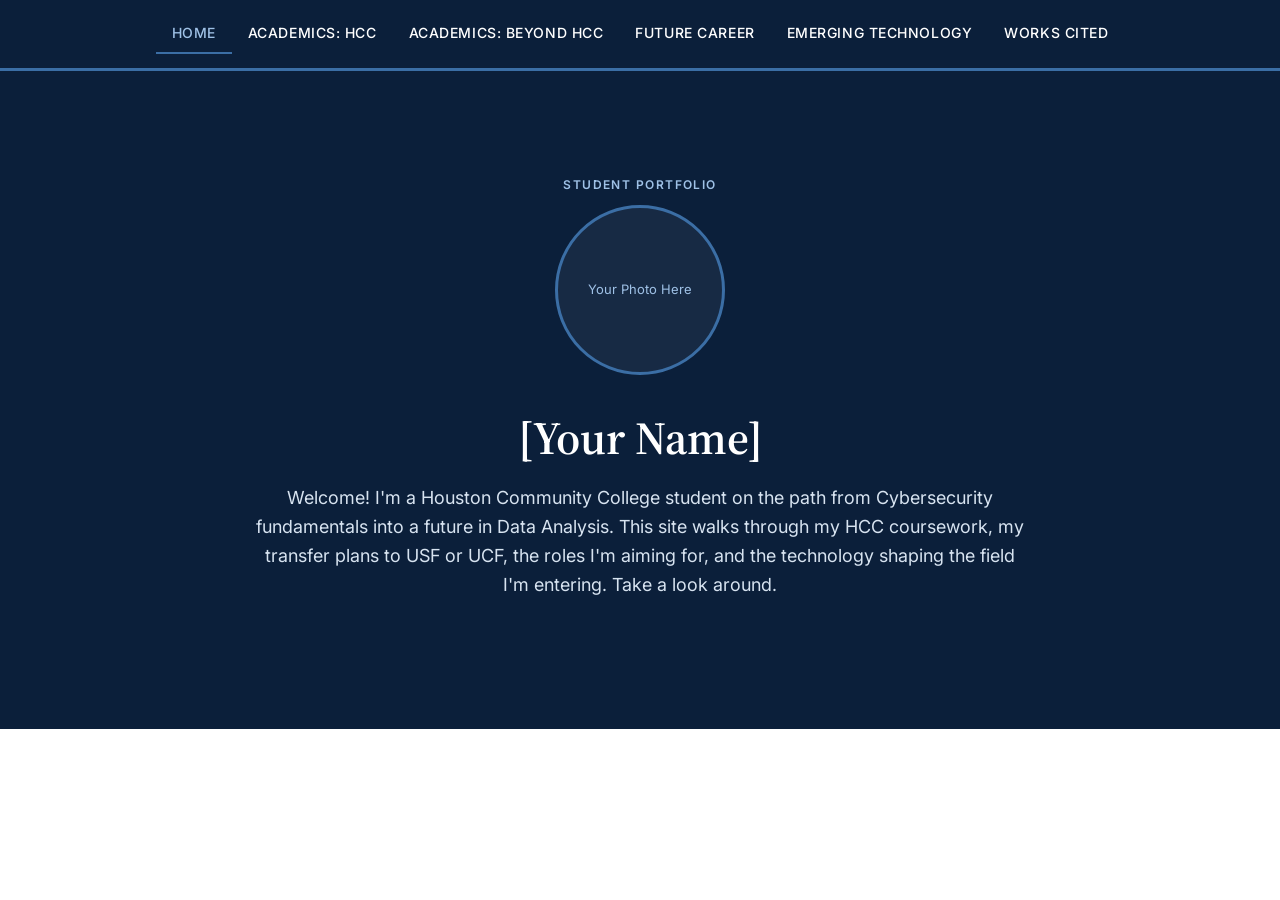
==== index.html @ fdd37890 "Add files via upload" ====
<!DOCTYPE html>
<html lang="en">
<head>
<meta charset="UTF-8">
<meta name="viewport" content="width=device-width, initial-scale=1.0">
<title>Home | My Academic & Career Portfolio</title>
<link rel="preconnect" href="https://fonts.googleapis.com">
<link href="https://fonts.googleapis.com/css2?family=Source+Serif+4:opsz,wght@8..60,400;8..60,600;8..60,700&family=Inter:wght@400;500;600&display=swap" rel="stylesheet">
<link rel="stylesheet" href="style.css">
</head>
<body>

<nav>
  <a href="index.html" class="active">Home</a>
  <a href="academics-hcc.html">Academics: HCC</a>
  <a href="academics-beyond.html">Academics: Beyond HCC</a>
  <a href="future-career.html">Future Career</a>
  <a href="emerging-tech.html">Emerging Technology</a>
  <a href="works-cited.html">Works Cited</a>
</nav>

<section id="home-hero">
  <span class="eyebrow">Student Portfolio</span>
  <div class="photo-placeholder">Your Photo Here</div>
  <h1>[Your Name]</h1>
  <p>Welcome! I'm a Houston Community College student on the path from Cybersecurity fundamentals into a future in Data Analysis. This site walks through my HCC coursework, my transfer plans to USF or UCF, the roles I'm aiming for, and the technology shaping the field I'm entering. Take a look around.</p>
</section>

</body>
</html>
---- style.css ----
:root{
  --navy:#0B1F3A;
  --black:#0A0A0A;
  --white:#FFFFFF;
  --steel:#3B6EA5;
  --mist:#EEF2F7;
  --line:#D7DEE7;
  --font-head:'Source Serif 4', serif;
  --font-body:'Inter', sans-serif;
}
*{box-sizing:border-box; margin:0; padding:0;}
body{ font-family:var(--font-body); color:var(--black); background:var(--white); line-height:1.6; }
h1,h2,h3{ font-family:var(--font-head); color:var(--navy); font-weight:600; }
a{ color:var(--steel); }

nav{
  position:sticky; top:0; z-index:10;
  background:var(--navy);
  display:flex; flex-wrap:wrap; justify-content:center;
  padding:14px 10px;
  border-bottom:3px solid var(--steel);
}
nav a{
  color:var(--white); text-decoration:none;
  font-size:14px; letter-spacing:.04em; text-transform:uppercase;
  padding:8px 16px; font-weight:500;
}
nav a.active{ color:#9FC1E6; border-bottom:2px solid var(--steel); }
nav a:hover{ color:#9FC1E6; }

main{ padding:70px 8vw; max-width:1100px; margin:0 auto; min-height:60vh; }

.eyebrow{
  display:inline-block; font-size:12px; letter-spacing:.12em;
  text-transform:uppercase; color:var(--steel); font-weight:600;
  margin-bottom:10px;
}
h2{ font-size:34px; margin-bottom:24px; }
p{ margin-bottom:14px; max-width:70ch; }

#home-hero{
  background:var(--navy); color:var(--white); text-align:center;
  padding:100px 8vw;
}
#home-hero .eyebrow{ color:#9FC1E6; }
#home-hero h1{ color:var(--white); font-size:46px; margin-bottom:10px; }
#home-hero p{ color:#D7E3F0; margin:0 auto 30px; font-size:18px; }
.photo-placeholder{
  width:170px; height:170px; border-radius:50%;
  border:3px solid var(--steel);
  margin:0 auto 26px;
  display:flex; align-items:center; justify-content:center;
  color:#9FC1E6; font-size:13px; background:rgba(255,255,255,.05);
}

.cols3{ display:grid; grid-template-columns:repeat(3,1fr); gap:26px; margin-top:20px; }
.cols2{ display:grid; grid-template-columns:1.1fr .9fr; gap:40px; align-items:start; }
@media(max-width:800px){ .cols3{grid-template-columns:1fr;} .cols2{grid-template-columns:1fr;} }

.card{ background:var(--mist); border-left:4px solid var(--steel); padding:22px; border-radius:2px; }
.card h3{ font-size:18px; margin-bottom:8px; }
.card p{ font-size:14.5px; margin-bottom:10px; }

ul.classes{ list-style:none; }
ul.classes li{
  padding:10px 0 10px 28px; border-bottom:1px solid var(--line);
  position:relative; font-size:15px;
}
ul.classes li::before{ content:"—"; position:absolute; left:0; color:var(--steel); font-weight:700; }

.icon-frame{ background:var(--navy); border-radius:6px; padding:24px; display:flex; align-items:center; justify-content:center; }

.tag{
  display:inline-block; background:var(--steel); color:var(--white);
  font-size:11px; text-transform:uppercase; letter-spacing:.06em;
  padding:3px 10px; border-radius:2px; margin-bottom:10px;
}

footer{ background:var(--black); color:#B9C3D0; padding:50px 8vw; font-size:13px; }
footer h2{ color:var(--white); font-size:22px; }
footer ol{ margin-left:20px; margin-top:16px; }
footer li{ margin-bottom:10px; }
footer a{ color:#9FC1E6; }
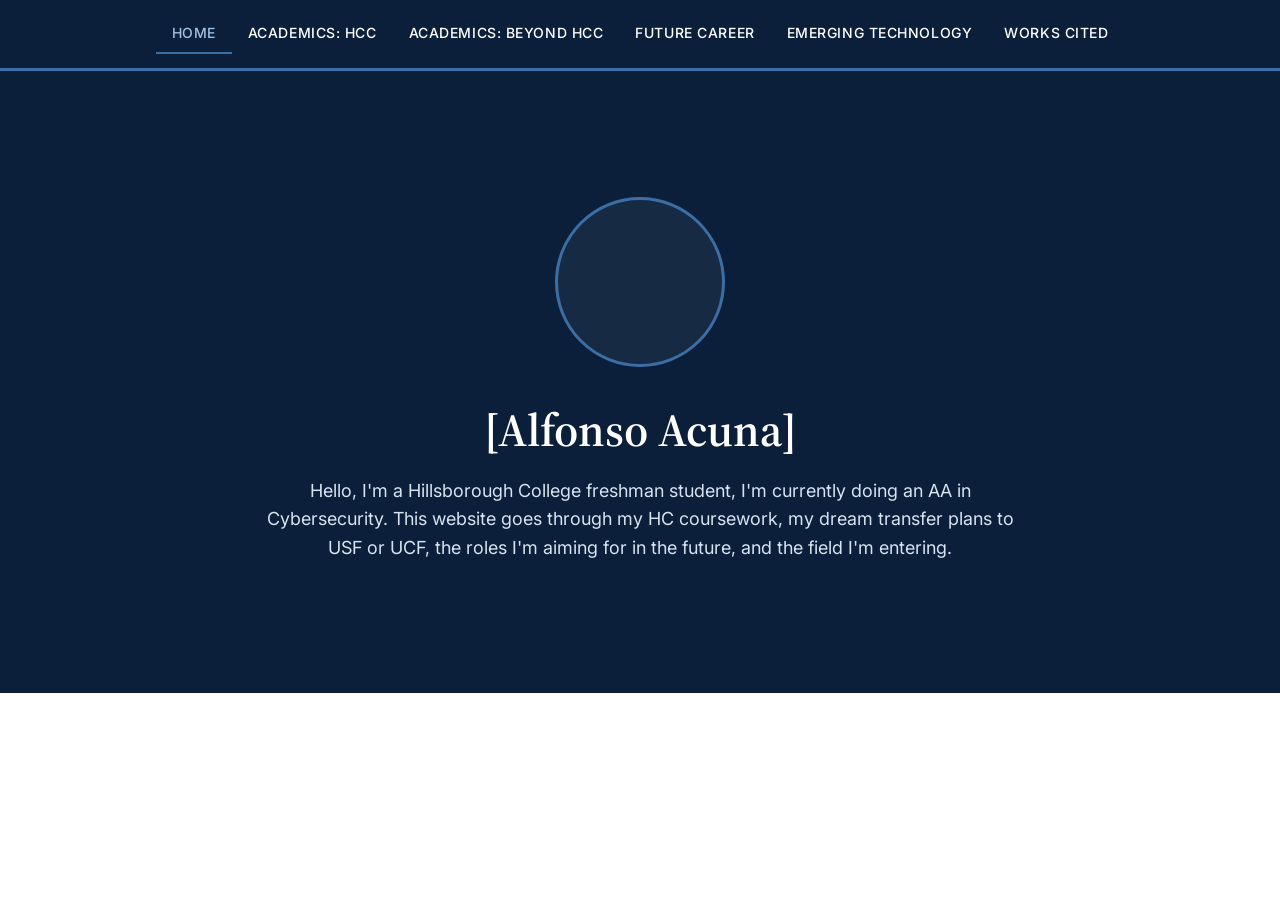
==== commit be451c8b: "Update index.html" ====
--- a/index.html
+++ b/index.html
@@ -20,10 +20,10 @@
 </nav>
 
 <section id="home-hero">
-  <span class="eyebrow">Student Portfolio</span>
-  <div class="photo-placeholder">Your Photo Here</div>
-  <h1>[Your Name]</h1>
-  <p>Welcome! I'm a Houston Community College student on the path from Cybersecurity fundamentals into a future in Data Analysis. This site walks through my HCC coursework, my transfer plans to USF or UCF, the roles I'm aiming for, and the technology shaping the field I'm entering. Take a look around.</p>
+  <span class="eyebrow"></span>
+  <div class="photo-placeholder"></div>
+  <h1>[Alfonso Acuna]</h1>
+  <p>Hello, I'm a Hillsborough College freshman student, I'm currently doing an AA in Cybersecurity. This website goes through my HC coursework, my dream transfer plans to USF or UCF, the roles I'm aiming for in the future, and the field I'm entering.</p>
 </section>
 
 </body>
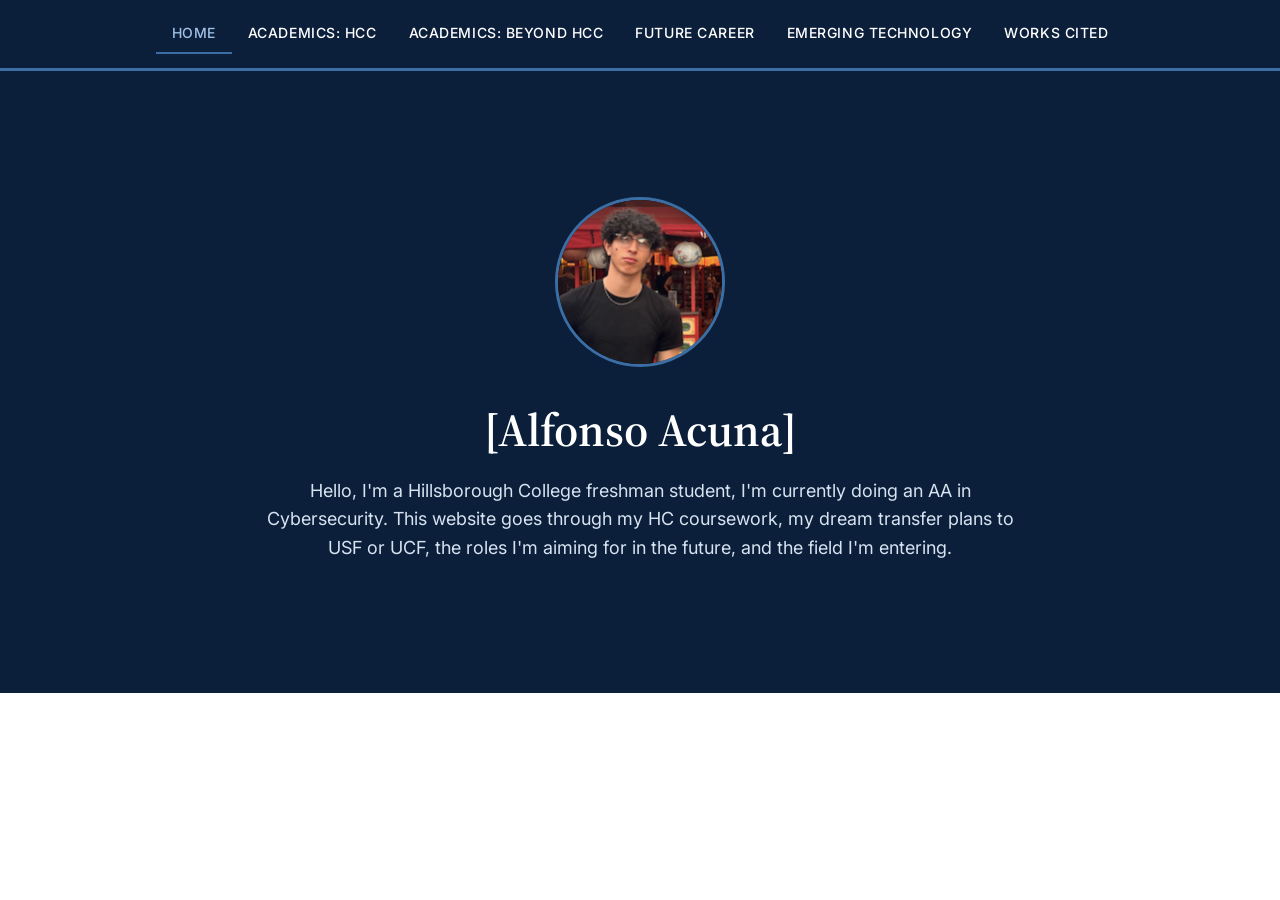
==== commit bd6bcd61: "Update index.html" ====
--- a/index.html
+++ b/index.html
@@ -21,7 +21,7 @@
 
 <section id="home-hero">
   <span class="eyebrow"></span>
-  <div class="photo-placeholder"></div>
+<img src="fotoalfonsolol.png" alt="My photo" style="width:170px;height:170px;border-radius:50%;object-fit:cover;border:3px solid #3B6EA5;margin:0 auto 26px;display:block;">
   <h1>[Alfonso Acuna]</h1>
   <p>Hello, I'm a Hillsborough College freshman student, I'm currently doing an AA in Cybersecurity. This website goes through my HC coursework, my dream transfer plans to USF or UCF, the roles I'm aiming for in the future, and the field I'm entering.</p>
 </section>
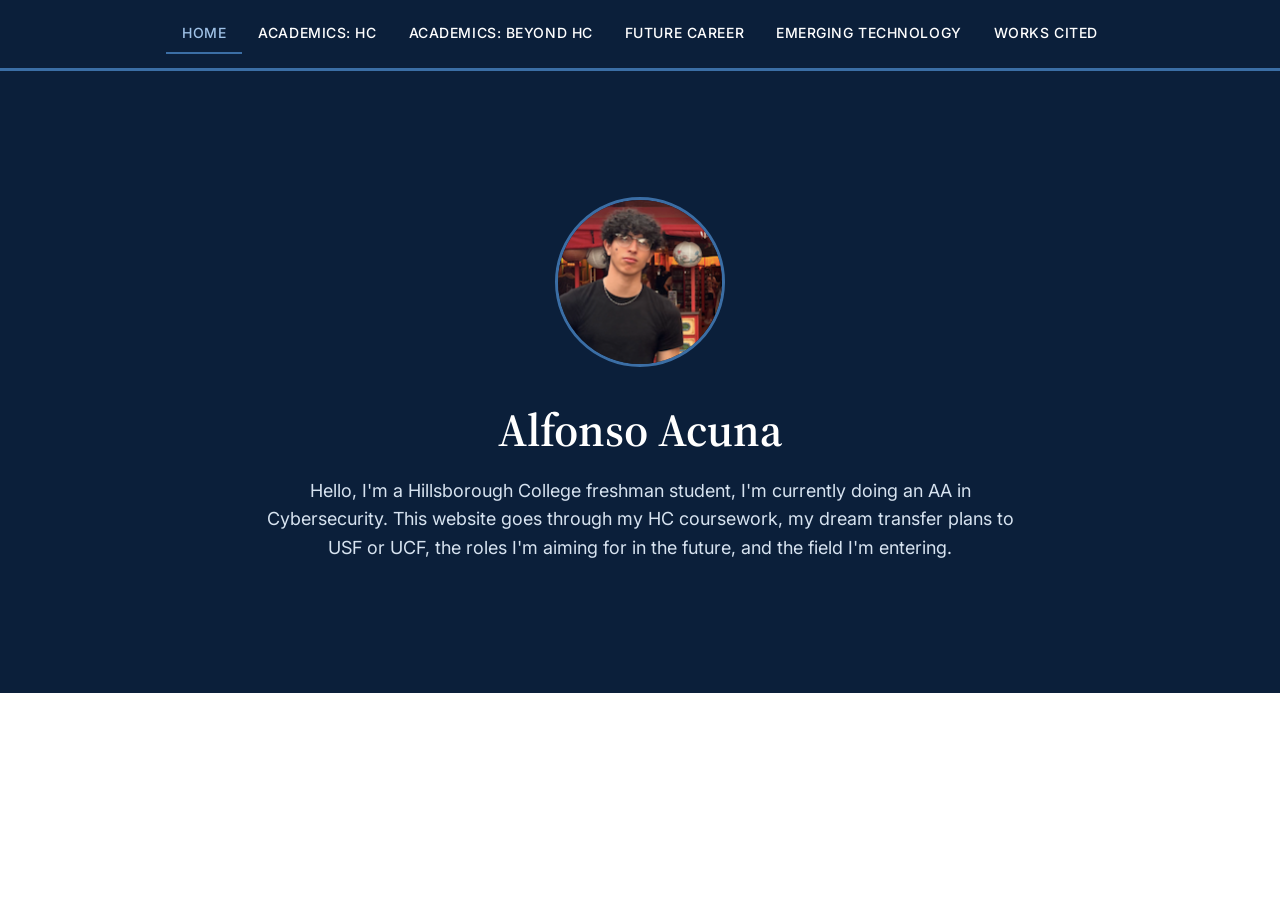
==== commit 02fd060c: "Update index.html" ====
--- a/index.html
+++ b/index.html
@@ -3,7 +3,7 @@
 <head>
 <meta charset="UTF-8">
 <meta name="viewport" content="width=device-width, initial-scale=1.0">
-<title>Home | My Academic & Career Portfolio</title>
+<title>Home | Academic and Career Portfolio</title>
 <link rel="preconnect" href="https://fonts.googleapis.com">
 <link href="https://fonts.googleapis.com/css2?family=Source+Serif+4:opsz,wght@8..60,400;8..60,600;8..60,700&family=Inter:wght@400;500;600&display=swap" rel="stylesheet">
 <link rel="stylesheet" href="style.css">
@@ -12,8 +12,8 @@
 
 <nav>
   <a href="index.html" class="active">Home</a>
-  <a href="academics-hcc.html">Academics: HCC</a>
-  <a href="academics-beyond.html">Academics: Beyond HCC</a>
+  <a href="academics-hcc.html">Academics: HC</a>
+  <a href="academics-beyond.html">Academics: Beyond HC</a>
   <a href="future-career.html">Future Career</a>
   <a href="emerging-tech.html">Emerging Technology</a>
   <a href="works-cited.html">Works Cited</a>
@@ -22,7 +22,7 @@
 <section id="home-hero">
   <span class="eyebrow"></span>
 <img src="fotoalfonsolol.png" alt="My photo" style="width:170px;height:170px;border-radius:50%;object-fit:cover;border:3px solid #3B6EA5;margin:0 auto 26px;display:block;">
-  <h1>[Alfonso Acuna]</h1>
+  <h1>Alfonso Acuna</h1>
   <p>Hello, I'm a Hillsborough College freshman student, I'm currently doing an AA in Cybersecurity. This website goes through my HC coursework, my dream transfer plans to USF or UCF, the roles I'm aiming for in the future, and the field I'm entering.</p>
 </section>
 
